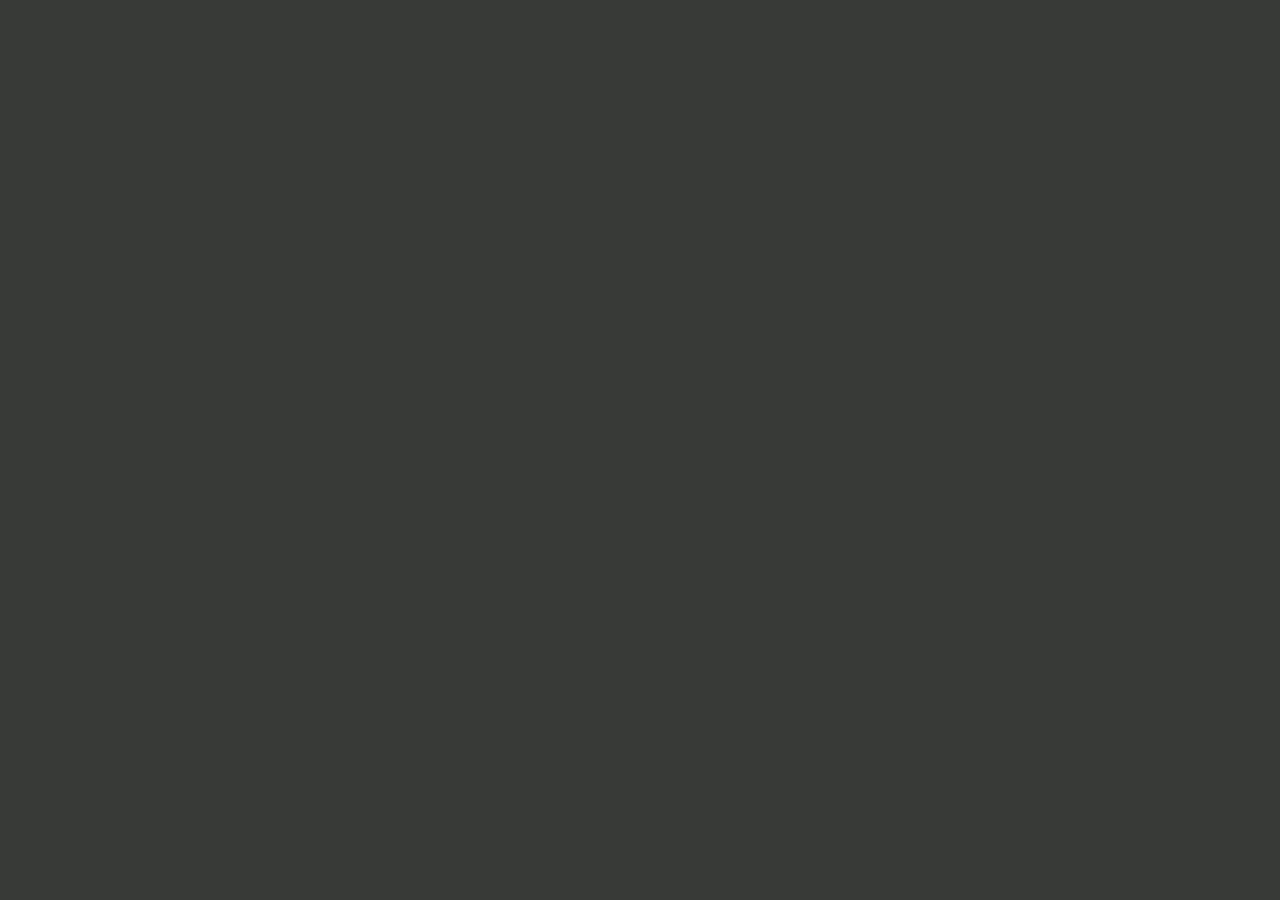
==== a-dom-3d.html @ 4dd4fa23 "Add DOM 3D benchmark page" ====
<!doctype html><html lang="en-AU"><head><meta charset="utf-8"><meta name="viewport" content="width=device-width,initial-scale=1,viewport-fit=cover"><meta name="robots" content="noindex,nofollow,noarchive,nosnippet,noimageindex"><meta name="referrer" content="no-referrer"><title>A · DOM 3D</title><link rel="stylesheet" href="common.css"><link rel="stylesheet" href="dom3d.css"></head><body><div id="viewport"><main id="stage"><div id="renderer-root"></div><aside id="diagnostics"></aside></main></div><script>window.RENDERER_CONFIG={name:'A · DOM 3D',type:'dom3d',internal:[3840,804],targetFps:60};</script><script src="data-core.js"></script><script src="data-offices.js"></script><script src="shared-state-a.js"></script><script src="shared-state-b.js"></script><script src="shared-runtime-a.js"></script><script src="benchmark-metrics.js"></script><script src="benchmark-ui.js"></script><script src="renderer-dom3d.js"></script></body></html>
---- common.css ----
@font-face{font-family:"Open Sans";src:url("fonts/OpenSans-Variable.ttf") format("truetype-variations");font-style:normal;font-weight:300 800;font-display:block}
:root{--stage-w:3840px;--stage-h:804px;--green:#89C925;--grey:#373A36;--ink:#1C1B1C;--white:#fff}
*{box-sizing:border-box}html,body{width:100%;height:100%;margin:0;overflow:hidden;background:var(--grey)}body{font-family:"Open Sans",Arial,sans-serif;color:#fff}#viewport{position:fixed;inset:0;overflow:hidden;background:var(--grey)}#stage{position:absolute;left:0;top:0;width:3840px;height:804px;transform-origin:0 0;overflow:hidden;background:var(--grey)}
#diagnostics{position:absolute;z-index:1000;left:22px;top:18px;width:540px;padding:15px 18px;background:rgba(10,10,10,.86);border:2px solid rgba(137,201,37,.75);font:600 19px/1.3 "Open Sans",Arial,sans-serif;letter-spacing:.01em;pointer-events:auto;display:none;white-space:pre-wrap}
body.benchmark #diagnostics{display:block}#diagnostics .title{font-size:23px;color:var(--green);font-weight:800;margin-bottom:6px}#diagnostics button{margin-top:10px;padding:8px 12px;border:0;background:var(--green);color:#121212;font:800 16px "Open Sans",Arial,sans-serif}#diagnostics textarea{display:none;width:100%;height:130px;margin-top:8px;background:#111;color:#fff;border:1px solid #555;font:12px monospace}
#renderer-root{position:absolute;inset:0}
canvas.wall-canvas{position:absolute;left:0;top:0;width:3840px;height:804px;image-rendering:auto}
---- dom3d.css ----
.dom3d-root,.dom2d-root{position:absolute;inset:0;background:#373A36}.d3-flap,.d2-flap{position:absolute;width:72px;height:90px}.d3-flap{perspective:1400px;transform-style:preserve-3d}.d3-face,.d2-half{position:absolute;left:0;width:72px;height:46px;overflow:hidden;background:#3f3f3c}.d3-top,.d2-top{top:0;transform-origin:bottom center}.d3-bottom,.d2-bottom{bottom:0;background:#232322;transform-origin:top center}.d3-face span,.d2-half span{position:absolute;left:0;width:72px;height:90px;display:flex;align-items:center;justify-content:center;color:#fff;font:700 34px/1 "Open Sans",Arial,sans-serif;transform:translateY(2px)}.d3-top span,.d2-top span{top:-2px}.d3-bottom span,.d2-bottom span{top:-45px}.d3-face.macro,.d2-half.macro{background:#f7f7f5}.d3-bottom.macro,.d2-bottom.macro{background:#d7d7d3}.d3-face.macro span,.d2-half.macro span{color:transparent}.d3-flap:after,.d2-flap:after{content:"";position:absolute;z-index:8;left:0;right:0;top:44px;height:2px;background:#050505}.d3-flip-top{z-index:6}.d3-flip-bottom{z-index:5;transform:rotateX(90deg)}.d3-flap.go .d3-flip-top{animation:d3top var(--half) cubic-bezier(.38,.01,.22,1) forwards}.d3-flap.go .d3-flip-bottom{animation:d3bottom var(--half) cubic-bezier(.16,.88,.24,1) forwards;animation-delay:var(--half)}@keyframes d3top{from{transform:rotateX(0)}to{transform:rotateX(-90deg)}}@keyframes d3bottom{from{transform:rotateX(90deg)}to{transform:rotateX(0)}}
.zone-divider{position:absolute;z-index:50;top:66px;width:4px;height:672px;background:#080808}.main-colon{position:absolute;z-index:80;width:12px;height:20px;background:#89C925;transition:opacity .08s linear}.main-colon.left{transform:translateX(60px);border-radius:10px 0 0 10px}.main-colon.right{border-radius:0 10px 10px 0}.main-colon.dim,.mini-colon.dim{opacity:.12}.mini-colon{position:absolute;z-index:80;width:8px;height:8px;border-radius:50%;background:#89C925;box-shadow:0 32px 0 #89C925;transition:opacity .08s linear}
.d2-moving{display:none;z-index:7;will-change:transform,opacity}.d2-top.d2-moving{transform-origin:center bottom}.d2-bottom.d2-moving{transform-origin:center top}
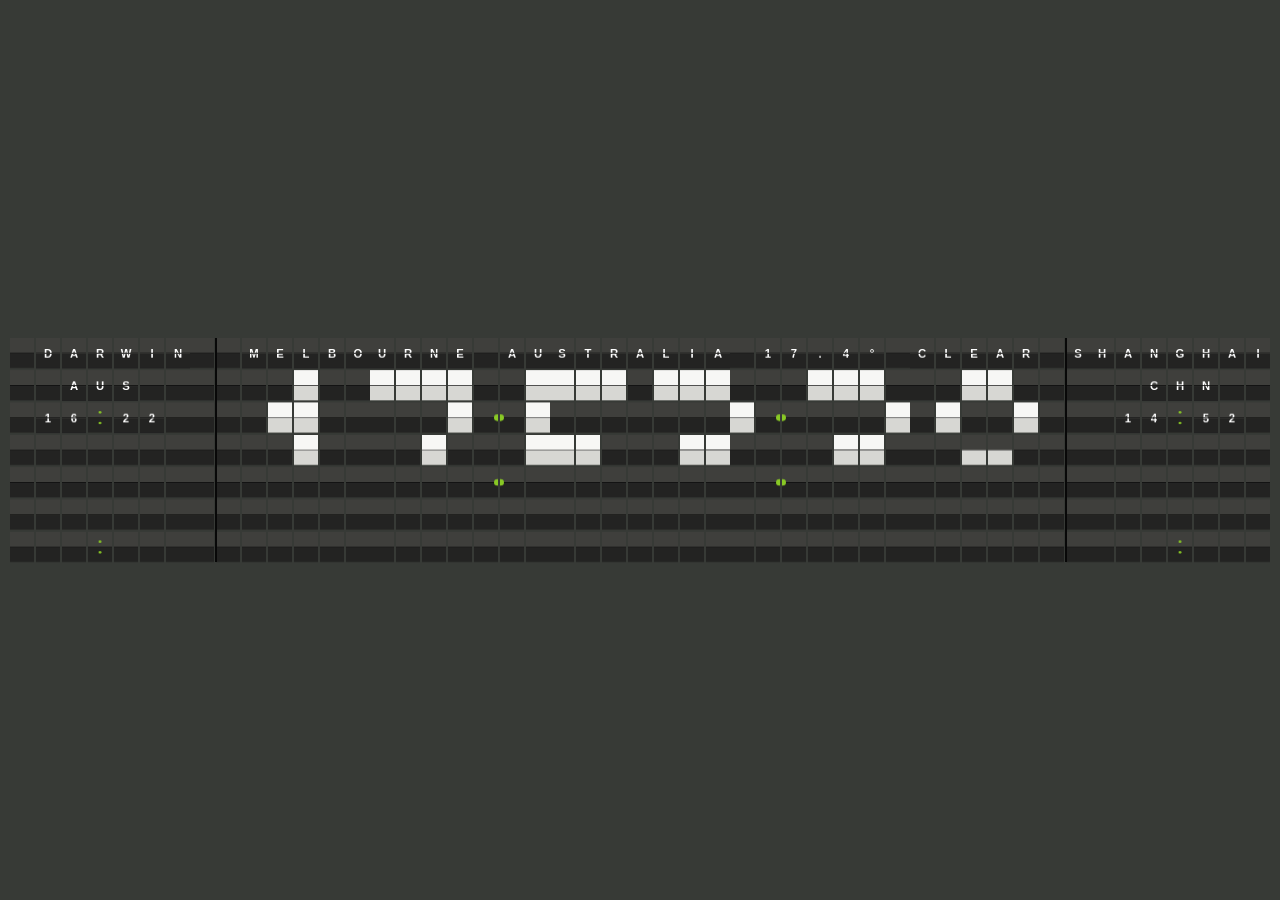
==== commit 92b84ccc: "Add DOM runtime compatibility bridge" ====
--- a/a-dom-3d.html
+++ b/a-dom-3d.html
@@ -1 +1 @@
-<!doctype html><html lang="en-AU"><head><meta charset="utf-8"><meta name="viewport" content="width=device-width,initial-scale=1,viewport-fit=cover"><meta name="robots" content="noindex,nofollow,noarchive,nosnippet,noimageindex"><meta name="referrer" content="no-referrer"><title>A · DOM 3D</title><link rel="stylesheet" href="common.css"><link rel="stylesheet" href="dom3d.css"></head><body><div id="viewport"><main id="stage"><div id="renderer-root"></div><aside id="diagnostics"></aside></main></div><script>window.RENDERER_CONFIG={name:'A · DOM 3D',type:'dom3d',internal:[3840,804],targetFps:60};</script><script src="data-core.js"></script><script src="data-offices.js"></script><script src="shared-state-a.js"></script><script src="shared-state-b.js"></script><script src="shared-runtime-a.js"></script><script src="benchmark-metrics.js"></script><script src="benchmark-ui.js"></script><script src="renderer-dom3d.js"></script></body></html>+<!doctype html><html lang="en-AU"><head><meta charset="utf-8"><meta name="viewport" content="width=device-width,initial-scale=1,viewport-fit=cover"><meta name="robots" content="noindex,nofollow,noarchive,nosnippet,noimageindex"><meta name="referrer" content="no-referrer"><title>A · DOM 3D</title><link rel="stylesheet" href="common.css"><link rel="stylesheet" href="dom3d.css"></head><body><div id="viewport"><main id="stage"><div id="renderer-root"></div><aside id="diagnostics"></aside></main></div><script>window.RENDERER_CONFIG={name:'A · DOM 3D',type:'dom3d',internal:[3840,804],targetFps:60};</script><script src="data-core.js"></script><script src="data-offices.js"></script><script src="shared-state-a.js"></script><script src="shared-state-b.js"></script><script src="shared-runtime-a.js"></script><script src="benchmark-metrics.js"></script><script src="benchmark-ui.js"></script><script src="wallbench-compat.js"></script><script src="renderer-dom3d.js"></script></body></html>
